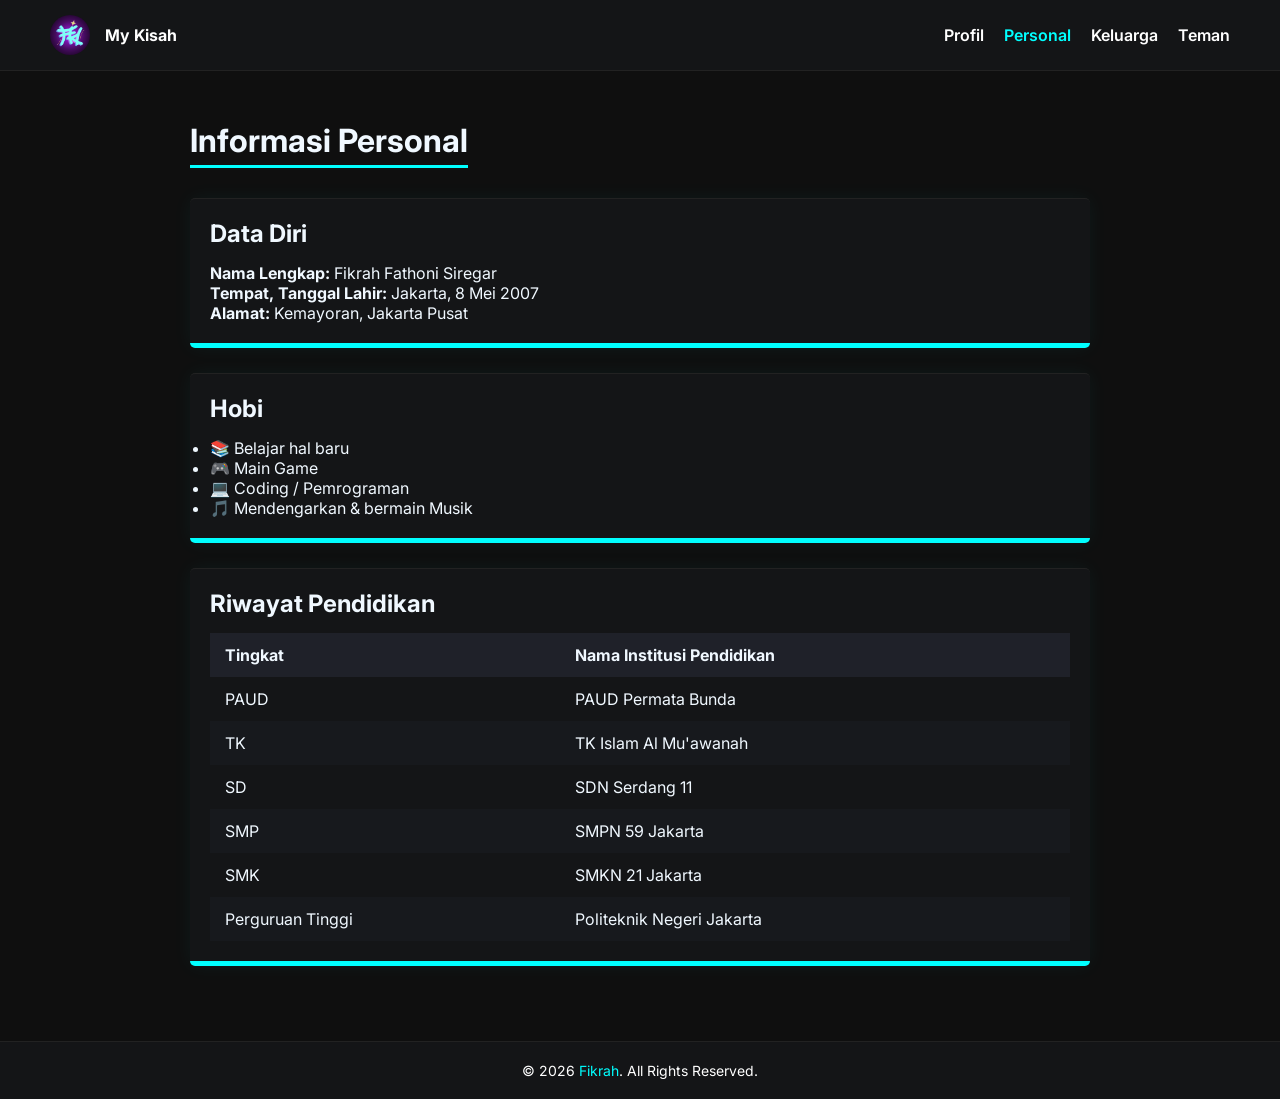
==== personal.html @ 23038c16 "second commit" ====
<!DOCTYPE html>
<html lang="id">

<head>
    <meta charset="UTF-8">
    <meta name="viewport" content="width=device-width, initial-scale=1.0">
    <title>Personal - Fikrah Fathoni</title>
    <link rel="stylesheet" href="style.css">
</head>

<body>

    <nav>
        <div class="nav-left">
            <div class="logo"><a href="https://github.com/FikrahSiPemula" target="_blank"><img
                        src="images/Github_Logo.jpg" alt="logo"></a></div>
            <span>My Kisah</span>
        </div>
        <div class="hamburger" id="hamburger">
            <span></span>
            <span></span>
            <span></span>
        </div>
        <ul id="nav-menu">
            <li><a href="index.html">Profil</a></li>
            <li><a href="personal.html" class="active">Personal</a></li>
            <li><a href="keluarga.html">Keluarga</a></li>
            <li><a href="teman.html">Teman</a></li>
        </ul>
    </nav>

    <main>
        <h1>Informasi Personal</h1>

        <div class="card">
            <h2>Data Diri</h2>
            <p><strong>Nama Lengkap:</strong> Fikrah Fathoni Siregar</p>
            <p><strong>Tempat, Tanggal Lahir:</strong> Jakarta, 8 Mei 2007</p>
            <p><strong>Alamat:</strong> Kemayoran, Jakarta Pusat</p>
        </div>

        <div class="card">
            <h2>Hobi</h2>
            <ul>
                <li>📚 Belajar hal baru</li>
                <li>🎮 Main Game</li>
                <li>💻 Coding / Pemrograman</li>
                <li>🎵 Mendengarkan & bermain Musik</li>
            </ul>
        </div>

        <div class="card">
            <h2>Riwayat Pendidikan</h2>
            <table>
                <thead>
                    <tr>
                        <th>Tingkat</th>
                        <th>Nama Institusi Pendidikan</th>
                    </tr>
                </thead>
                <tbody>
                    <tr>
                        <td>PAUD</td>
                        <td>PAUD Permata Bunda</td>
                    </tr>
                    <tr>
                        <td>TK</td>
                        <td>TK Islam Al Mu'awanah</td>
                    </tr>
                    <tr>
                        <td>SD</td>
                        <td>SDN Serdang 11</td>
                    </tr>
                    <tr>
                        <td>SMP</td>
                        <td>SMPN 59 Jakarta</td>
                    </tr>
                    <tr>
                        <td>SMK</td>
                        <td>SMKN 21 Jakarta</td>
                    </tr>
                    <tr>
                        <td>Perguruan Tinggi</td>
                        <td>Politeknik Negeri Jakarta</td>
                    </tr>
                </tbody>
            </table>
        </div>
    </main>

    <footer>
        <p>&copy; 2026 <span style="color: cyan;">Fikrah</span>. All Rights Reserved.</p>
    </footer>
    
    <script>
        const hamburger = document.getElementById('hamburger');
        const navMenu = document.getElementById('nav-menu');

        hamburger.addEventListener('click', () => {
            hamburger.classList.toggle('active');
            navMenu.classList.toggle('open');
        });

        // Tutup menu saat link diklik
        navMenu.querySelectorAll('a').forEach(link => {
            link.addEventListener('click', () => {
                hamburger.classList.remove('active');
                navMenu.classList.remove('open');
            });
        });
    </script>
</body>

</html>
---- style.css ----
@import url('https://fonts.googleapis.com/css2?family=Inter:wght@300;400;600;700&display=swap');

* {
    margin: 0;
    padding: 0;
    box-sizing: border-box;
    font-family: 'Inter', sans-serif;
}

body {
    background-color: #0f0f0f;
    color: aliceblue;
    display: flex;
    flex-direction: column;
    min-height: 100vh;
}

/* Navigasi */
nav {
    background-color: #141517;
    color: #ffffff;
    display: flex;
    justify-content: space-between;
    align-items: center;
    padding: 15px 50px;
    border-bottom: 1px solid #222;
}

.nav-left {
    display: flex;
    align-items: center;
    gap: 15px;
    font-weight: bold;
}

.logo {
    display: flex;
    justify-content: center;
    align-items: center;
}
.logo a {
    display: flex;
    align-items: center;
}
.logo img {
    width: 40px;
    height: 40px;
    border-radius: 50%;
    object-fit: cover;
    transition: 0.3s;
}
.logo img:hover {
    transform: translateY(-3px);
    filter: drop-shadow(0 0 10px rgba(0, 255, 255, 0.15));
}

nav ul {
    list-style: none;
    display: flex;
    gap: 20px;
}

nav ul li a {
    text-decoration: none;
    color: #ffffff;
    font-weight: 600;
    transition: color 0.3s ease;
}

nav ul li a:hover {
    color: cyan;
}

nav ul li a.active {
    color: cyan;
    transition: 0.3s;
}
nav ul li a.active:hover {
    text-shadow: 0 0 20px rgba(255, 255, 255, 0.75);
}

/* Hamburger Menu */
.hamburger {
    display: none;
    flex-direction: column;
    gap: 5px;
    cursor: pointer;
    padding: 5px;
}

.hamburger span {
    display: block;
    width: 25px;
    height: 2px;
    background-color: #ffffff;
    border-radius: 2px;
    transition: all 0.3s ease;
}

.hamburger.active span:nth-child(1) {
    transform: translateY(7px) rotate(45deg);
}

.hamburger.active span:nth-child(2) {
    opacity: 0;
}

.hamburger.active span:nth-child(3) {
    transform: translateY(-7px) rotate(-45deg);
}

/* Responsive Nav */
@media (max-width: 768px) {
    nav {
        padding: 15px 20px;
        flex-wrap: wrap;
        position: relative;
    }

    .hamburger {
        display: flex;
    }

    nav ul {
        display: none;
        flex-direction: column;
        gap: 0;
        width: 100%;
        background-color: #141517;
        border-top: 1px solid #222;
        margin-top: 15px;
    }

    nav ul.open {
        display: flex;
    }

    nav ul li a {
        display: block;
        padding: 12px 20px;
        border-bottom: 1px solid #1e1e1e;
    }

    nav ul li:last-child a {
        border-bottom: none;
    }

    /* Main padding */
    main {
        padding: 30px 20px;
    }

    /* Friend grid */
    .friend-grid {
        grid-template-columns: 1fr;
    }

    /* Family layout */
    .family-layout {
        flex-direction: column;
        align-items: flex-start;
    }

    .family-photo img {
        width: 100%;
        height: auto;
    }

    /* Profile header */
    .profile-header {
        gap: 20px;
    }

    .profile-photo-wrapper {
        width: 110px;
        height: 110px;
    }
}

/* Konten Utama */
main {
    flex: 1;
    padding: 50px;
    max-width: 1000px;
    margin: 0 auto;
    width: 100%;
}

h1, h2, h3 {
    margin-bottom: 15px;
}

h1 {
    color: aliceblue;
    border-bottom: 3px solid cyan;
    display: inline-block;
    padding-bottom: 5px;
    margin-bottom: 30px;
}

/* Card Style */
.card {
    background-color: #141517;
    color: aliceblue;
    border-top: 1px solid #222;
    border-bottom: 5px solid cyan;
    padding: 20px;
    margin-bottom: 25px;
    border-radius: 5px;
    box-shadow: 0 0 20px rgba(0, 255, 255, 0.05);
}

/* Profile Header */
.profile-header {
    display: flex;
    justify-content: center;
    align-items: center;
    gap: 30px;
    margin-bottom: 40px;
}

.profile-photo-wrapper {
    width: 150px;
    height: 150px;
    border-radius: 50%;
    border: 3px solid cyan;
    box-shadow: 0 0 20px rgba(0, 255, 255, 0.3);
    overflow: hidden;
}

.profile-photo {
    width: 100%;
    height: 100%;
    object-fit: cover;
    border-radius: 50%;
}

.social-icon {
    width: 48px;
    height: 48px;
    border-radius: 50%;
    display: flex;
    justify-content: center;
    align-items: center;
    border: 2px solid #333;
    color: #aaa;
    transition: all 0.3s ease;
    text-decoration: none;
}

.social-icon svg {
    width: 22px;
    height: 22px;
}

.social-icon.instagram:hover {
    border-color: #e1306c;
    color: #e1306c;
    transform: translateY(-3px);
    box-shadow: 0 0 20px rgba(225, 48, 108, 0.75);
}

.social-icon.linkedin:hover {
    border-color: #0a66c2;
    color: #0a66c2;
    transform: translateY(-3px);
    box-shadow: 0 0 20px rgba(10, 102, 194, 0.75);
}

/* Tabel Pendidikan */
table {
    width: 100%;
    border-collapse: collapse;
    margin-top: 15px;
}

table th, table td {
    padding: 12px 15px;
    text-align: left;
}

table th {
    background-color: #1f2129;
    color: aliceblue;
}

table tbody tr:nth-child(even) {
    background-color: #1f212962;
}

/* Layout Keluarga */
.family-layout {
    display: flex;
    justify-content: space-between;
    align-items: center;
    gap: 40px;
    flex-wrap: wrap;
}

.family-info {
    flex: 1;
    min-width: 300px;
}

.family-photo img {
    width: 250px;
    height: 250px;
    border: 3px solid cyan;
    display: flex;
    justify-content: center;
    align-items: center;
    border-radius: 25px;
    object-fit: cover;
    filter: drop-shadow(0 0 20px rgba(0, 255, 255, 0.15));
}

/* Layout Teman */
.friend-grid {
    display: grid;
    grid-template-columns: repeat(auto-fit, minmax(300px, 1fr));
    gap: 20px;
}

.friend-photo {
    width: 175px;
    height: 175px;
    border-radius: 50%;
    object-fit: cover;
    border: 2px solid cyan;
    display: block;
    margin: 0 auto 12px auto;
    filter: drop-shadow(0 0 20px rgba(0, 255, 255, 0.15));
}

.friend-card {
    background-color: #141517;
    color: aliceblue;
    padding: 20px;
    border-radius: 8px;
    border-top: 1px solid #222;
    border-bottom: 5px solid cyan;
    text-align: center;
    box-shadow: 0 0 20px rgba(0, 255, 255, 0.05);
}

.friend-card h3 {
    color: cyan;
    font-weight: bold;
}

.friend-card p {
    text-align: left; /* biar teks deskripsi tetap rata kiri */
}

/* Footer */
footer {
    background-color: #141517;
    color: #ffffff;
    text-align: center;
    padding: 20px;
    margin-top: auto;
    border-top: 1px solid #222;
}

footer p {
    font-size: 14px;
}
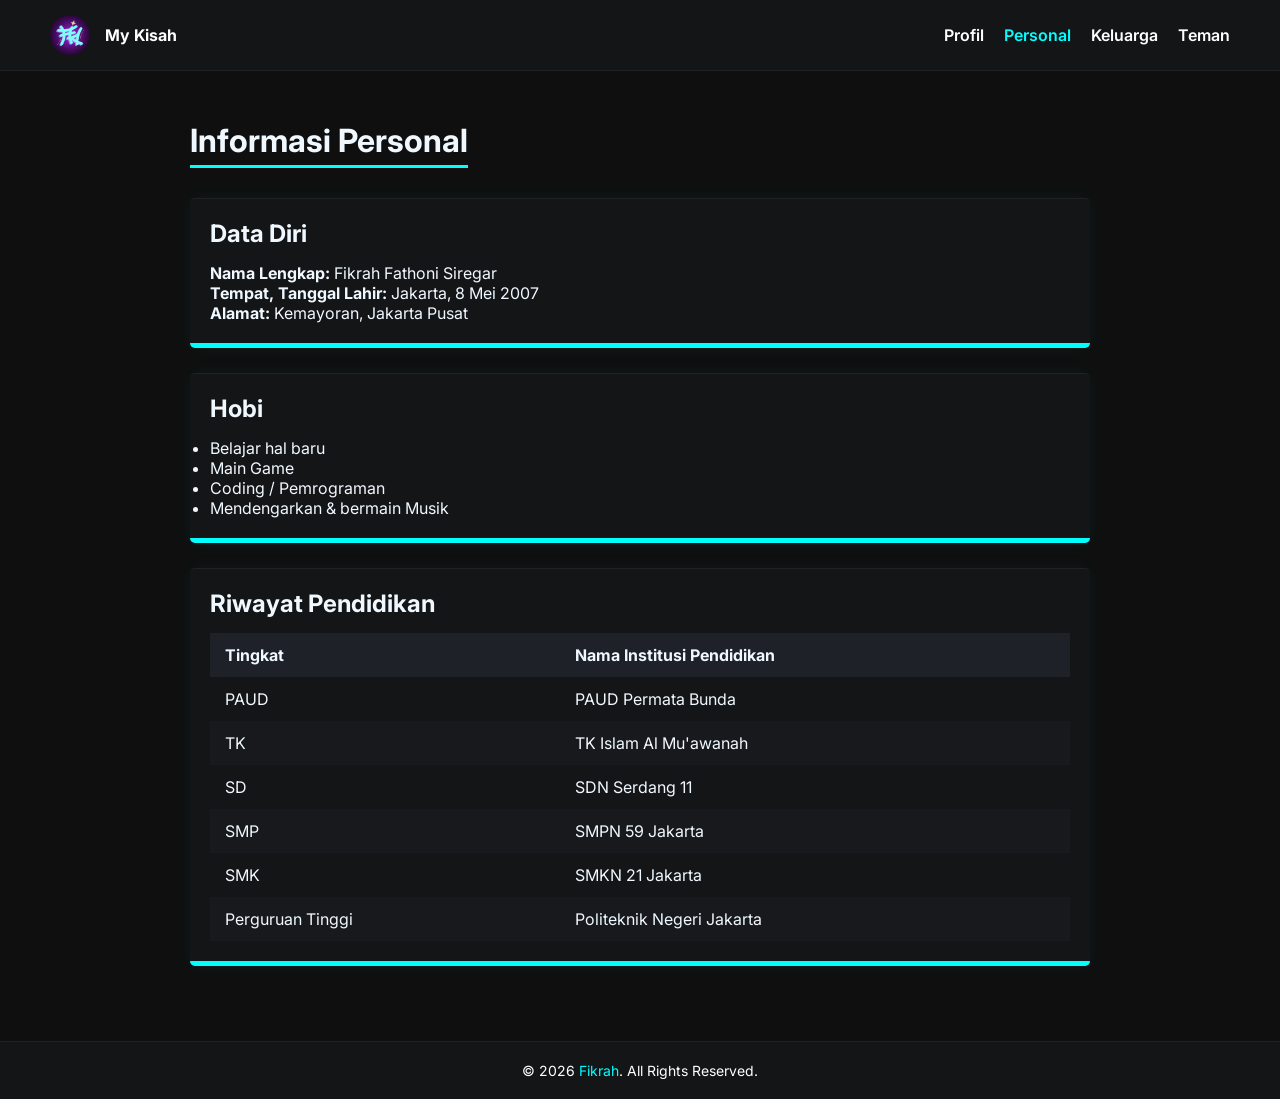
==== commit 88b66be1: "little changes" ====
--- a/personal.html
+++ b/personal.html
@@ -42,10 +42,10 @@
         <div class="card">
             <h2>Hobi</h2>
             <ul>
-                <li>📚 Belajar hal baru</li>
-                <li>🎮 Main Game</li>
-                <li>💻 Coding / Pemrograman</li>
-                <li>🎵 Mendengarkan & bermain Musik</li>
+                <li>Belajar hal baru</li>
+                <li>Main Game</li>
+                <li>Coding / Pemrograman</li>
+                <li>Mendengarkan & bermain Musik</li>
             </ul>
         </div>
 
@@ -91,7 +91,7 @@
     <footer>
         <p>&copy; 2026 <span style="color: cyan;">Fikrah</span>. All Rights Reserved.</p>
     </footer>
-    
+
     <script>
         const hamburger = document.getElementById('hamburger');
         const navMenu = document.getElementById('nav-menu');
--- a/style.css
+++ b/style.css
@@ -220,8 +220,8 @@
 }
 
 .profile-photo-wrapper {
-    width: 150px;
-    height: 150px;
+    width: 200px;
+    height: 200px;
     border-radius: 50%;
     border: 3px solid cyan;
     box-shadow: 0 0 20px rgba(0, 255, 255, 0.3);
